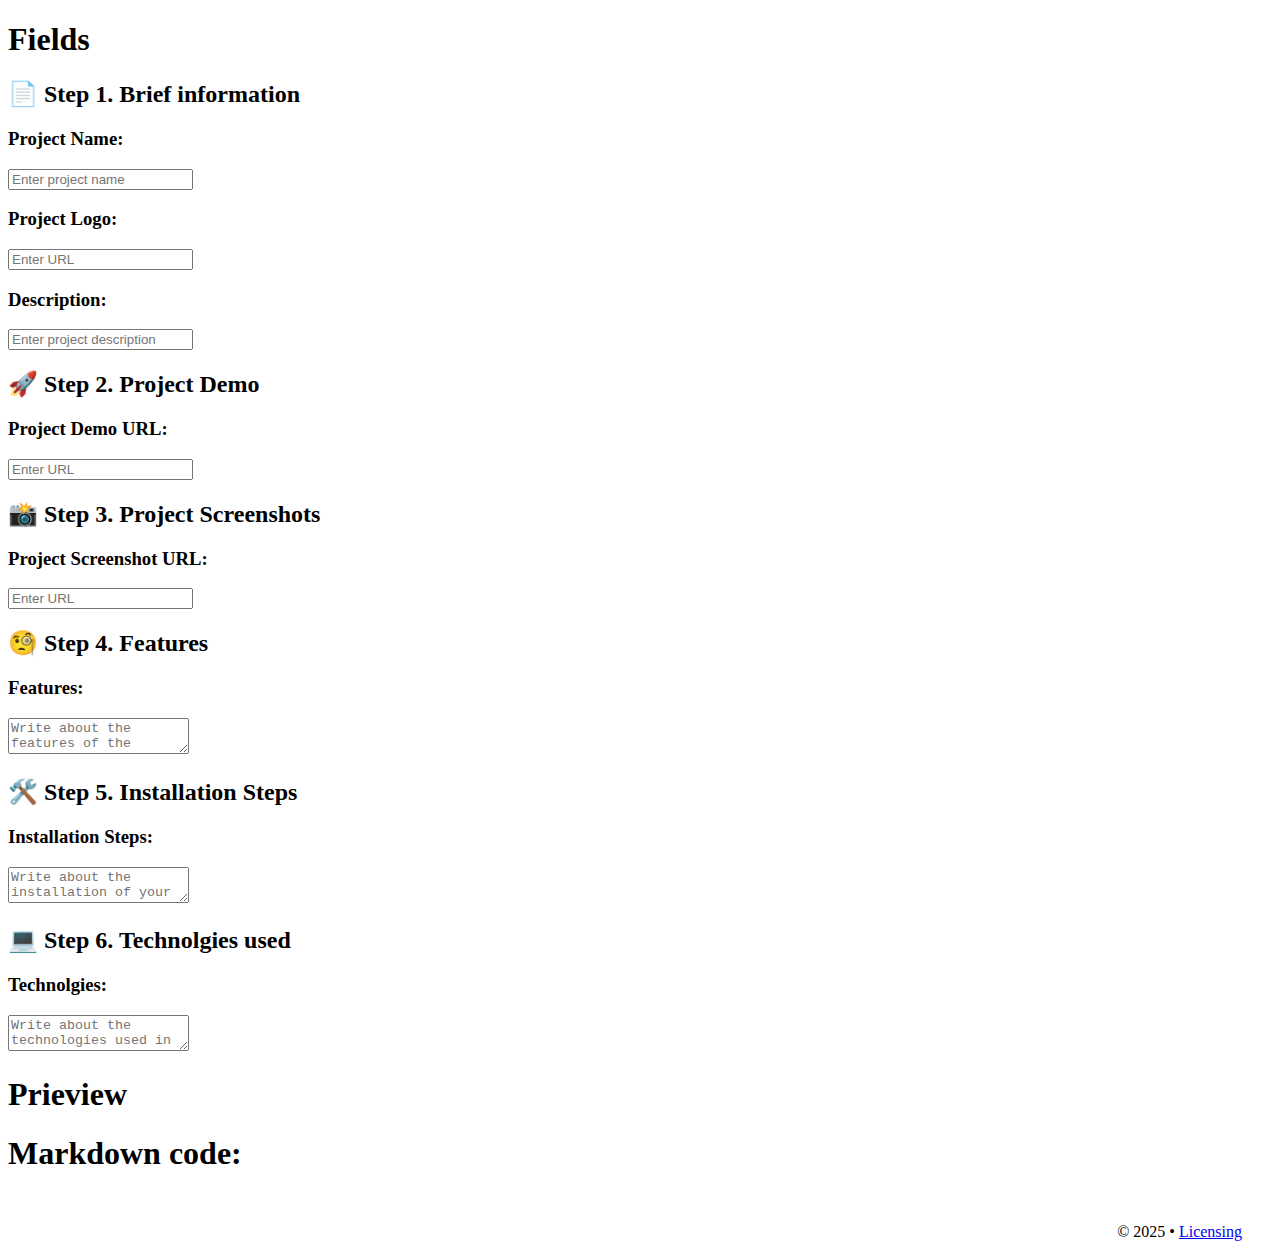
==== index.html @ 8e83c165 "🟡chore: Rename src/index.html to index.html" ====
<!DOCTYPE html>
<html lang="en">
<head>
    <meta charset="UTF-8">
    <title>README Creator</title>
    <link rel="stylesheet" href="style.css">
    <link rel="icon" href="https://img.icons8.com/?size=100&id=xC1ycWzVVxkM&format=png&color=000000">
</head>
<body>
    <main>
        <div id="settings">
            <h1>Fields</h1>
            <div class="settings--item" id="Step 1">
                <h2>📄 Step 1. Brief information</h2>
                <h3>Project Name:</h3>
                <input type="text" id="project_name" placeholder="Enter project name" required>
                <h3>Project Logo:</h3>
                <input type="text" id="project_logo" placeholder="Enter URL" required>
                <h3>Description:</h3>
                <input type="text" id="project_description" placeholder="Enter project description" required>
            </div>

            <div class="settings--item" id="Step 2">
                <h2>🚀 Step 2. Project Demo</h2>
                <h3>Project Demo URL:</h3>
                <input type="text" id="project_demo_url" placeholder="Enter URL" required>
            </div>

            <div class="settings--item" id="Step 3">
                <h2>📸 Step 3. Project Screenshots</h2>
                <h3>Project Screenshot URL:</h3>
                <input type="text" id="project_screenshot_url" placeholder="Enter URL" required>
            </div>

            <div class="settings--item" id="Step 4">
                <h2>🧐 Step 4. Features</h2>
                <h3>Features:</h3>
                <textarea id="project_features" placeholder="Write about the features of the project" required></textarea>
            </div>

            <div class="settings--item" id="Step 5">
                <h2>🛠️ Step 5. Installation Steps</h2>
                <h3>Installation Steps:</h3>
                <textarea id="project_installation" placeholder="Write about the installation of your project" required></textarea>
            </div>

            <div class="settings--item" id="Step 6">
                <h2>💻 Step 6. Technolgies used</h2>
                <h3>Technolgies:</h3>
                <textarea id="project_techologies" placeholder="Write about the technologies used in the project" required></textarea>
            </div>
        </div>

        <div id="output">
            <h1>Prieview</h1>
            <div id="output-preview"></div>
        </div>
    </main>

    <div id="markdown">
        <h1>Markdown code:</h1>
        <div id="markdown-preview"></div>
    </div>

    <footer>
        <p align="right" style="padding-right: 30px; padding-top: 30px;">
            © 2025 •
            <a href="/licensing">Licensing</a>
        </p>
    </footer>

    <script src="main.js"></script>
</body>
</html>
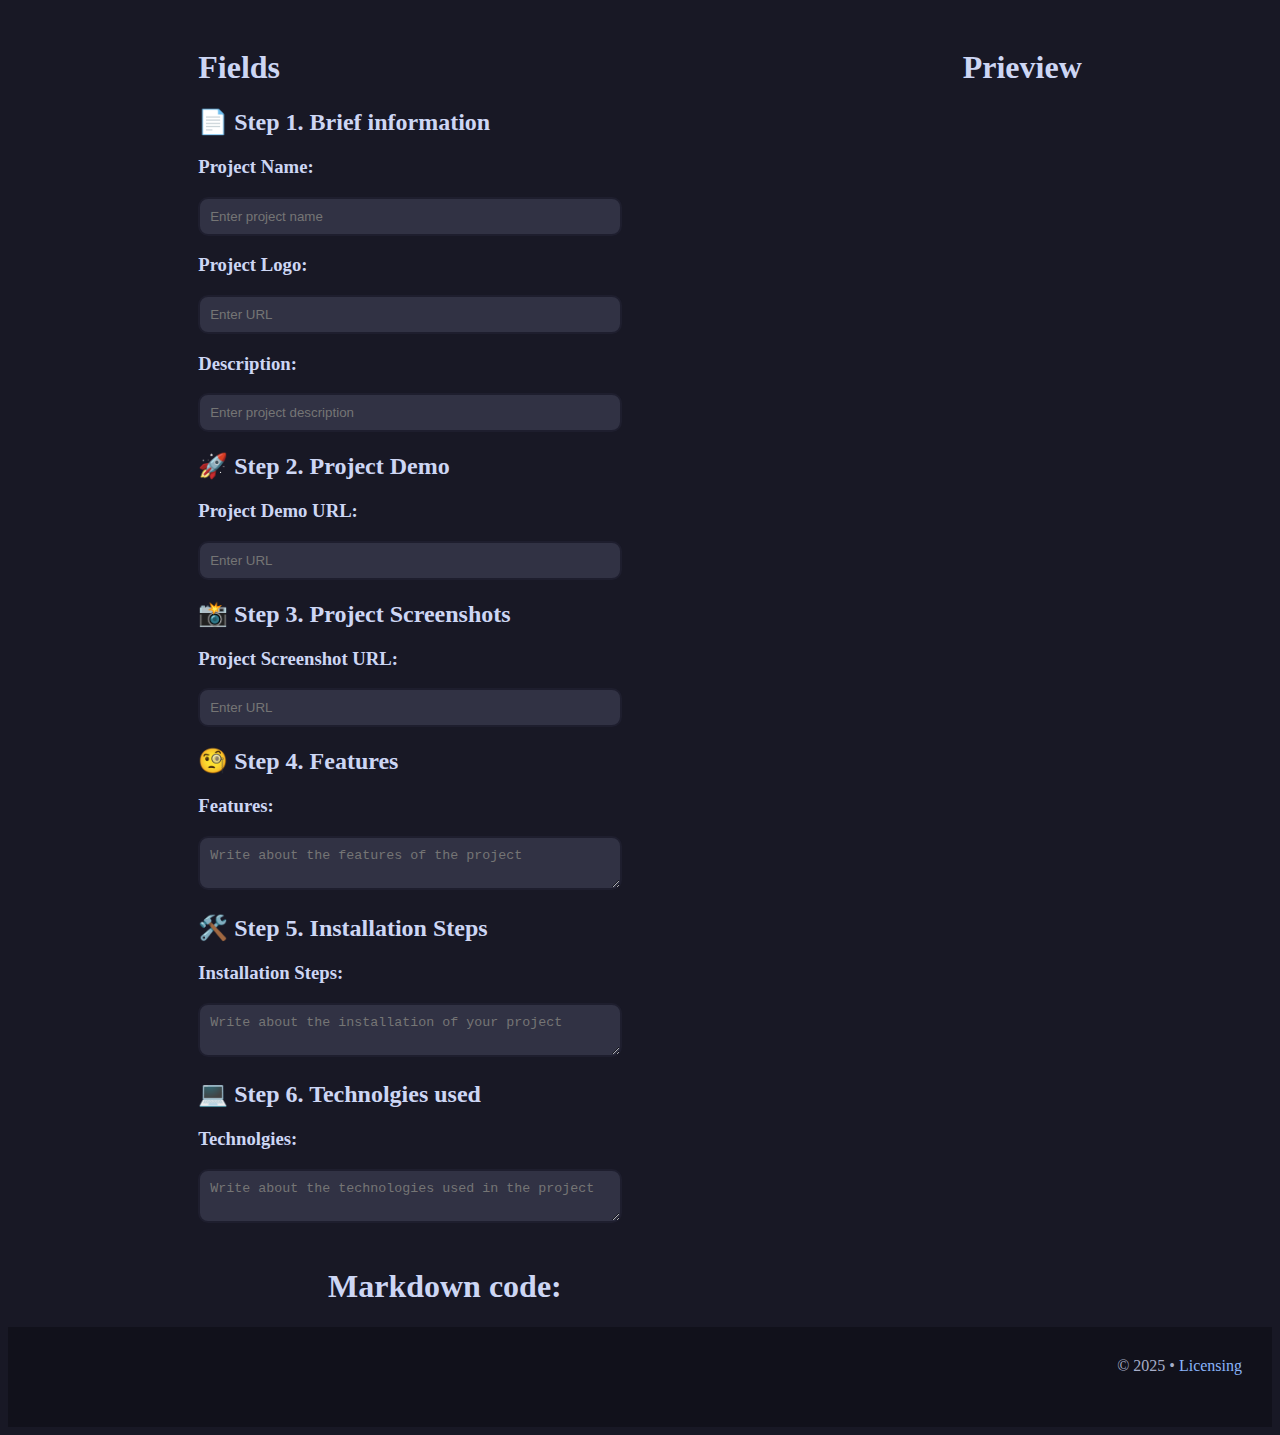
==== commit a8d7350c: "🟢feat: Update index.html" ====
--- a/index.html
+++ b/index.html
@@ -65,7 +65,7 @@
     <footer>
         <p align="right" style="padding-right: 30px; padding-top: 30px;">
             © 2025 •
-            <a href="/licensing">Licensing</a>
+            <a href="https://timurkaaaaaaa.github.io/readme-creator/licensing/">Licensing</a>
         </p>
     </footer>
 
--- a/style.css
+++ b/style.css
@@ -0,0 +1,53 @@
+body {
+    background-color: #181825;
+    color: #cdd6f4;
+    font-family: "Comic Sans MS", cursive;
+}
+
+::-webkit-scrollbar {
+  width: 0;
+}
+
+p {
+    color: #a6adc8;
+    display: block;
+    margin-block-start: 1em;
+    margin-block-end: 1em;
+    margin-inline-start: 0px;
+    margin-inline-end: 0px;
+    unicode-bidi: isolate;
+}
+
+footer {
+    background-color: #11111b;
+    min-height: 100px;
+}
+
+a {
+    text-decoration: none;
+    color: #89b4fa;
+}
+
+main {
+    display: flex;
+    justify-content: space-around;
+    padding: 20px;
+}
+
+#markdown {
+    justify-content: space-around;
+    padding-left: 320px;
+}
+
+input, textarea {
+    border-radius: 10px;
+    padding: 10px;
+    background-color: #313244;
+    color: #bac2de;
+    border: #1e1e2e solid 2px;
+    min-width: 400px;
+}
+input:focus, textarea:focus {
+    outline: #f38ba8;
+    border: #f38ba8 solid 2px;
+}
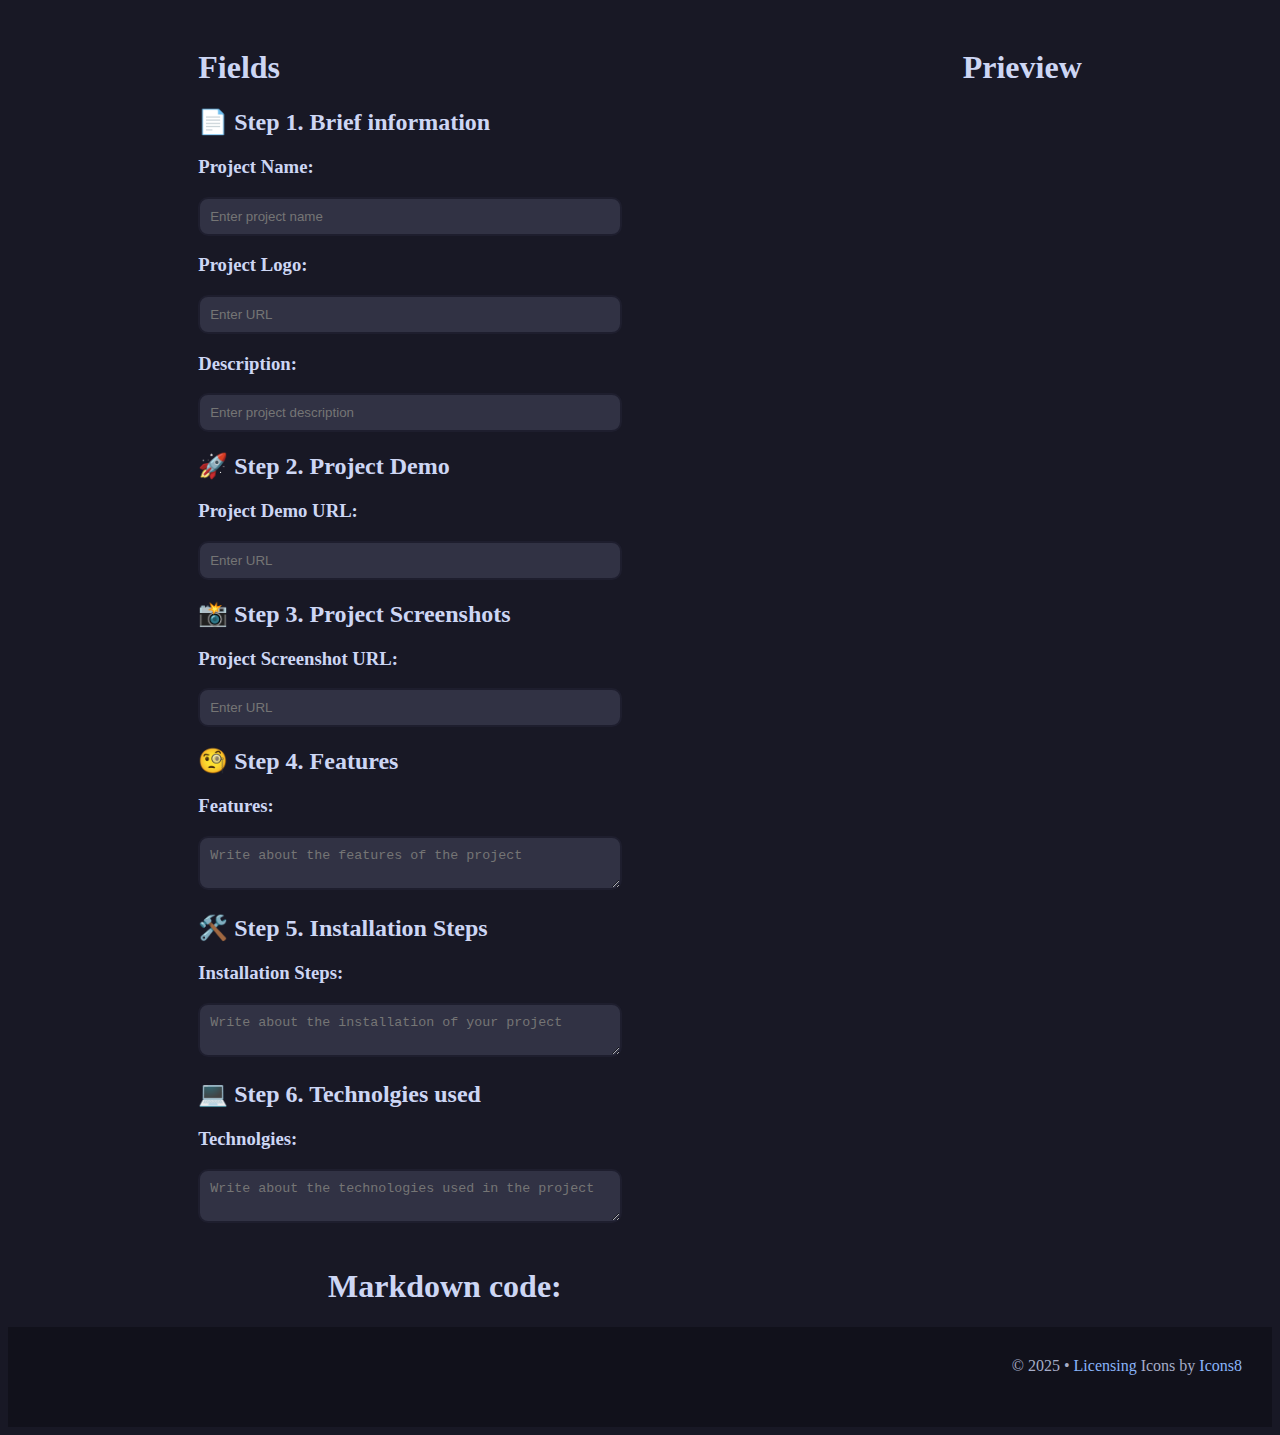
==== commit d93775c5: "🟢feat: Update index.html" ====
--- a/index.html
+++ b/index.html
@@ -65,7 +65,8 @@
     <footer>
         <p align="right" style="padding-right: 30px; padding-top: 30px;">
             © 2025 •
-            <a href="https://timurkaaaaaaa.github.io/readme-creator/licensing/">Licensing</a>
+            <a href="/licensing">Licensing</a>
+            Icons by <a href="https://icons8.ru/">Icons8</a>
         </p>
     </footer>
 
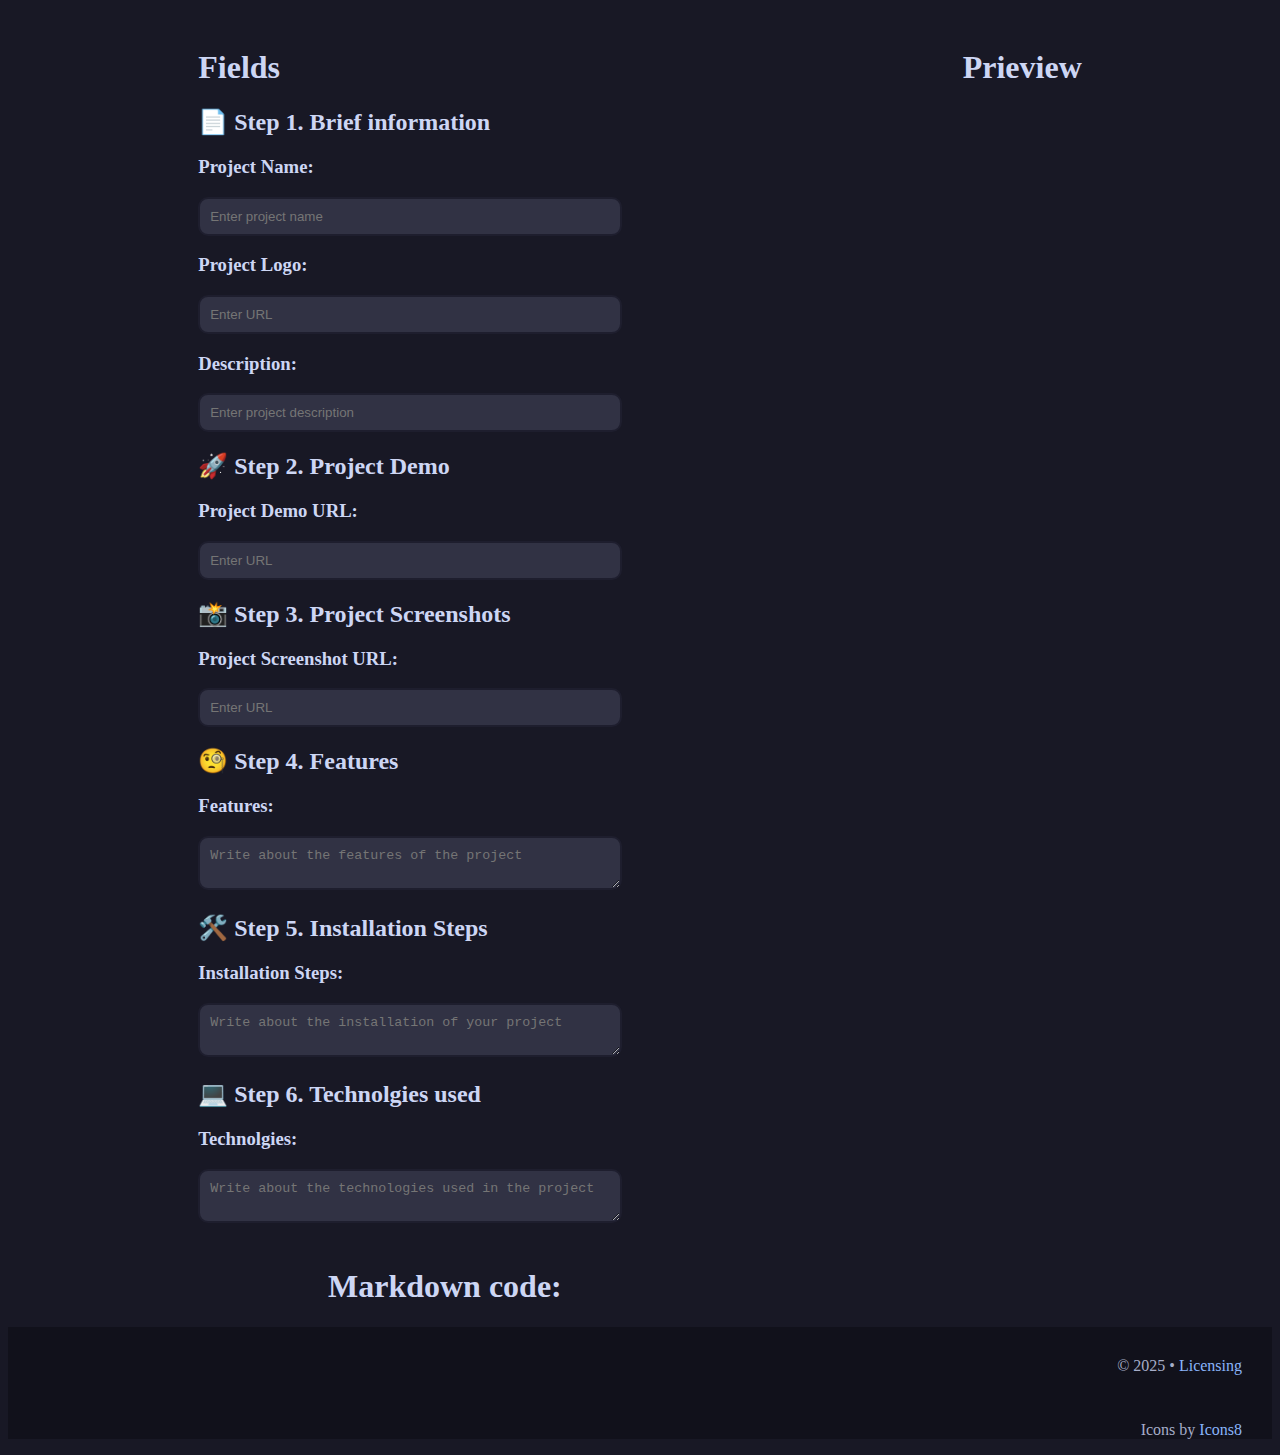
==== commit bb58c985: "🟡fix: Update index.html" ====
--- a/index.html
+++ b/index.html
@@ -66,8 +66,11 @@
         <p align="right" style="padding-right: 30px; padding-top: 30px;">
             © 2025 •
             <a href="/licensing">Licensing</a>
+        </p>
+        <p align="right" style="padding-right: 30px; padding-top: 30px;">
             Icons by <a href="https://icons8.ru/">Icons8</a>
         </p>
+
     </footer>
 
     <script src="main.js"></script>
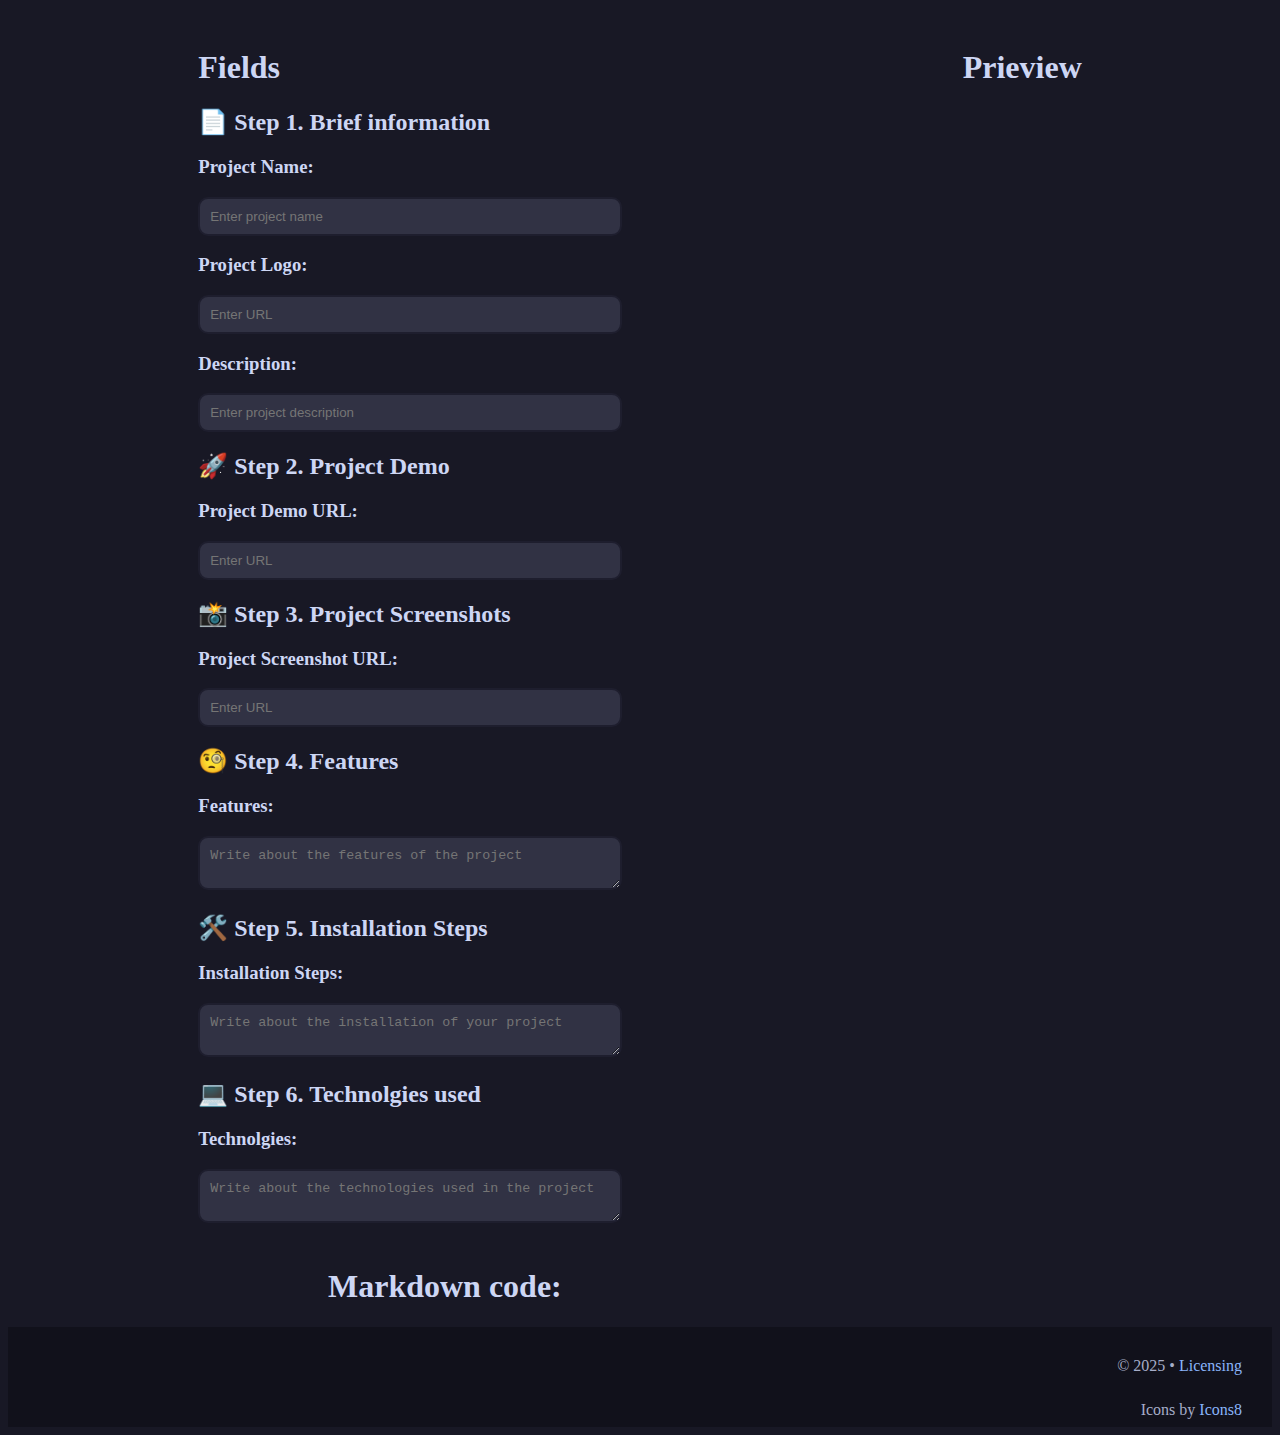
==== commit d8f9bf67: "🟡fix: Update index.html" ====
--- a/index.html
+++ b/index.html
@@ -65,9 +65,9 @@
     <footer>
         <p align="right" style="padding-right: 30px; padding-top: 30px;">
             © 2025 •
-            <a href="/licensing">Licensing</a>
+            <a href="https://timurkaaaaaaa.github.io/readme-creator/licensing.html">Licensing</a>
         </p>
-        <p align="right" style="padding-right: 30px; padding-top: 30px;">
+        <p align="right" style="padding-right: 30px; padding-top: 10px;">
             Icons by <a href="https://icons8.ru/">Icons8</a>
         </p>
 
